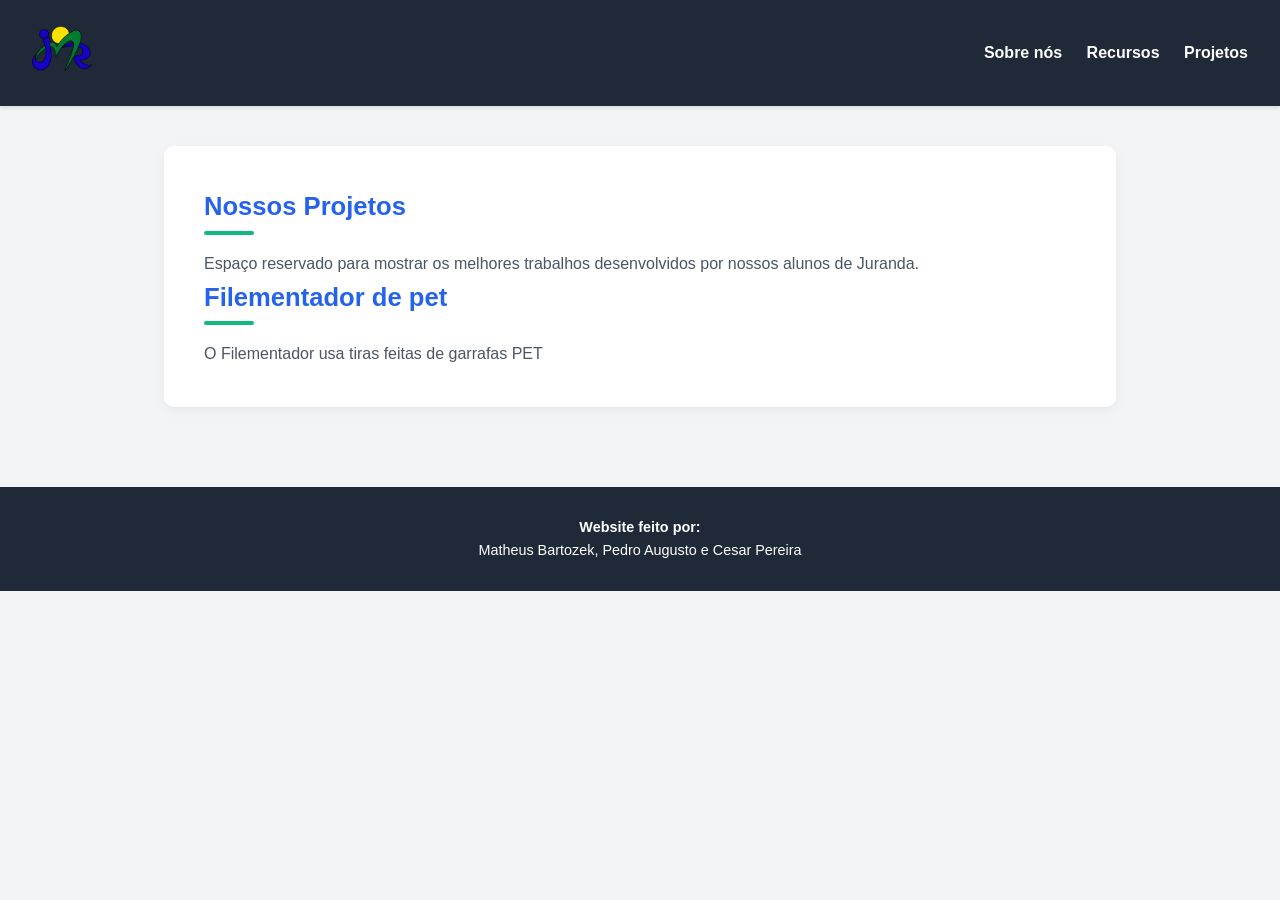
==== projetos.html @ 0ef6e07a "modificações" ====
<!DOCTYPE html>
<html lang="pt-BR">
<head>
    <meta charset="UTF-8">
    <meta name="viewport" content="width=device-width, initial-scale=1.0">
    <title>Sala Maker - Colégio João Maffei Rosa</title>
  <link rel="stylesheet" href="style.css">
  <header>
    <a href="index.html"> 
        <img src="Emblema Abstrato Colorido com Sol Amarelo (1).png" alt="Colégio Estadual João Maffei Rosa" width="60" height="auto">
        </h1>
        </a>
        <nav>
            <a href="sobrenos.html">Sobre nós</a>
            <a href="recursos.html">Recursos</a>
            <a href="projetos.html">Projetos</a>
        </nav>
    </header>
</head>
<body>
<div class="container projetos">
     <section id="projetos" class="section">
        
            <h3>Nossos Projetos</h3>
            <p>Espaço reservado para mostrar os melhores trabalhos desenvolvidos por nossos alunos de Juranda.</p>
            
            
            <h3>Filementador de pet</h3>
            <p>O Filementador usa tiras feitas de garrafas PET</p>
        </section>
        <div></div>


</div>

<footer>
   
        <div class="creditos-site">
            <p><b>Website feito por:</b> <p>Matheus Bartozek, Pedro Augusto e Cesar Pereira</p>
        </div>

</footer>

</body>
</html>
---- style.css ----
@import url('https://fonts.googleapis.com/css2?family=Barlow:ital,wght@0,100;0,200;0,300;0,400;0,500;0,600;0,700;0,800;0,900;1,100;1,200;1,300;1,400;1,500;1,600;1,700;1,800;1,900&display=swap');
/* ==========================================
   CONFIGURAÇÕES GERAIS E VARIÁVEIS
   ========================================== */
:root {
    --primary: #2563eb;       /* Azul Principal */
    --secondary: #10b981;     /* Verde Maker / Inovação */
    --dark: #1f2937;          /* Cinza Escuro para textos e menus */
    --light: #f3f4f6;         /* Cinza Claro para o fundo geral */
    --white: #ffffff;         /* Branco para os blocos de conteúdo */
    --transition: all 0.3s ease;
}

* {
    box-sizing: border-box;
    margin: 0;
    padding: 0;
}

body {
    font-family: 'Segoe UI', Tahoma, Geneva, Verdana, sans-serif;
    background-color: var(--light);
    color: var(--dark);
    line-height: 1.6;
}

/* ==========================================
   CABEÇALHO E MENU
   ========================================== */
header {
    background-color: var(--dark);
    color: var(--white);
    padding: 1.2rem 2rem;
    display: flex;
    justify-content: space-between;
    align-items: center;
    position: sticky;
    top: 0;
    z-index: 1000;
    box-shadow: 0 2px 4px rgba(0,0,0,0.1);
}

header h1 {
    font-size: 1.4rem;
    font-weight: 700;
    letter-spacing: 0.5px;
}

nav a {
    color: var(--white);
    text-decoration: none;
    margin-left: 20px;
    font-weight: 600;
    transition: var(--transition);
}

nav a:hover {
    color: var(--secondary);
}
.btn-voltar {
    display: inline-block;
    background-color: #cec9cc;
    color: #000000;
    padding: 10px 20px;
    border-radius: 8px;
    text-decoration: none;
    font-weight: bold;
    border: 2px solid #0e4290;
    transition: all 0.3s ease;
    font-family: 'Poppins', sans-serif;
}

/* ==========================================
   BANNER PRINCIPAL (HERO)
   ========================================== */
.hero {
    background: linear-gradient(135deg, var(--primary), var(--secondary));
    color: var(--white);
    text-align: center;
    padding: 5rem 2rem;
}

.hero h2 {
    font-size: 2.8rem;
    margin-bottom: 0.8rem;
    font-weight: 800;
}

.hero p {
    font-size: 1.2rem;
    opacity: 0.9;
}

/* ==========================================
   ESTRUTURA DE CONTEÚDO (LAYOUT)
   ========================================== */
.container {
    max-width: 1000px;
    margin: 2.5rem auto;
    padding: 0 1.5rem;
}

.section {
    background: var(--white);
    padding: 2.5rem;
    border-radius: 10px;
    margin-bottom: 2.5rem;
    box-shadow: 0 4px 12px rgba(0, 0, 0, 0.05);
}

.section h3 {
    font-size: 1.6rem;
    color: var(--primary);
    margin-bottom: 1rem;
    position: relative;
    padding-bottom: 0.5rem;
}

/* Linha decorativa abaixo dos títulos */
.section h3::after {
    content: '';
    position: absolute;
    bottom: 0;
    left: 0;
    width: 50px;
    height: 4px;
    background-color: var(--secondary);
    border-radius: 2px;
}

.section p {
    margin-top: 2rem;
    color: #4b5563;
}

/* ==========================================
   GRID DE RECURSOS E CARDS
   ========================================== */
.grid {
    display: grid;
    grid-template-columns: repeat(auto-fit, minmax(280px, 1fr));
    gap: 1.5rem;
    margin-top: 2rem;
}

.card {
    background: var(--light);
    padding: 2rem;
    border-radius: 8px;
    border-top: 5px solid var(--primary);
    transition: var(--transition);
}

.card:hover {
    transform: translateY(-5px);
    box-shadow: 0 6px 16px rgba(0,0,0,0.1);
}

.card h4 {
    font-size: 1.2rem;
    color: var(--dark);
    margin-bottom: 0.5rem;
}

.card p {
    font-size: 0.95rem;
    margin-top: 0;
}

/* ==========================================
   RODAPÉ
   ========================================== */
footer {
    text-align: center;
    padding: 1.8rem;
    background-color: var(--dark);
    color: var(--white);
    margin-top: 5rem;
    font-size: 0.9rem;
}

/* ==========================================
   RESPONSIVIDADE (CELULARES)
   ========================================== */
@media (max-width: 768px) {
    header {
        flex-direction: column;
        gap: 1rem;
        text-align: center;
    }

    nav a {
        margin: 0 10px;
    }

    .hero h2 {
        font-size: 2rem;
    }

    .section {
        padding: 1.5rem;
    }
    .btn-voltar {
    display: inline-block;
    background-color: #cec9cc;
    color: #000000;
    padding: 10px 20px;
    border-radius: 8px;
    text-decoration: none;
    font-weight: bold;
    border: 2px solid #0e4290;
    transition: all 0.3s ease;
    font-family: 'Poppins', sans-serif;
}

}
.container2 {
    max-width: 2250px;
    margin: 2.5rem auto;
    padding: 0 1.5rem;
    font-size: 1.8rem;
}

.section {
    background: var(--white);
    padding: 2.5rem;
    border-radius: 10px;
    margin-bottom: 2.5rem;
    box-shadow: 0 4px 12px rgba(0, 0, 0, 0.05);
}

.section h4 {
    font-size: 2.1rem;
    color: #2563eb;
    margin-bottom: 1rem;
    position: relative;
    padding-bottom: 0.5rem;
}

.section p {
    margin-top: 1rem;
    color: #4b5563;
}
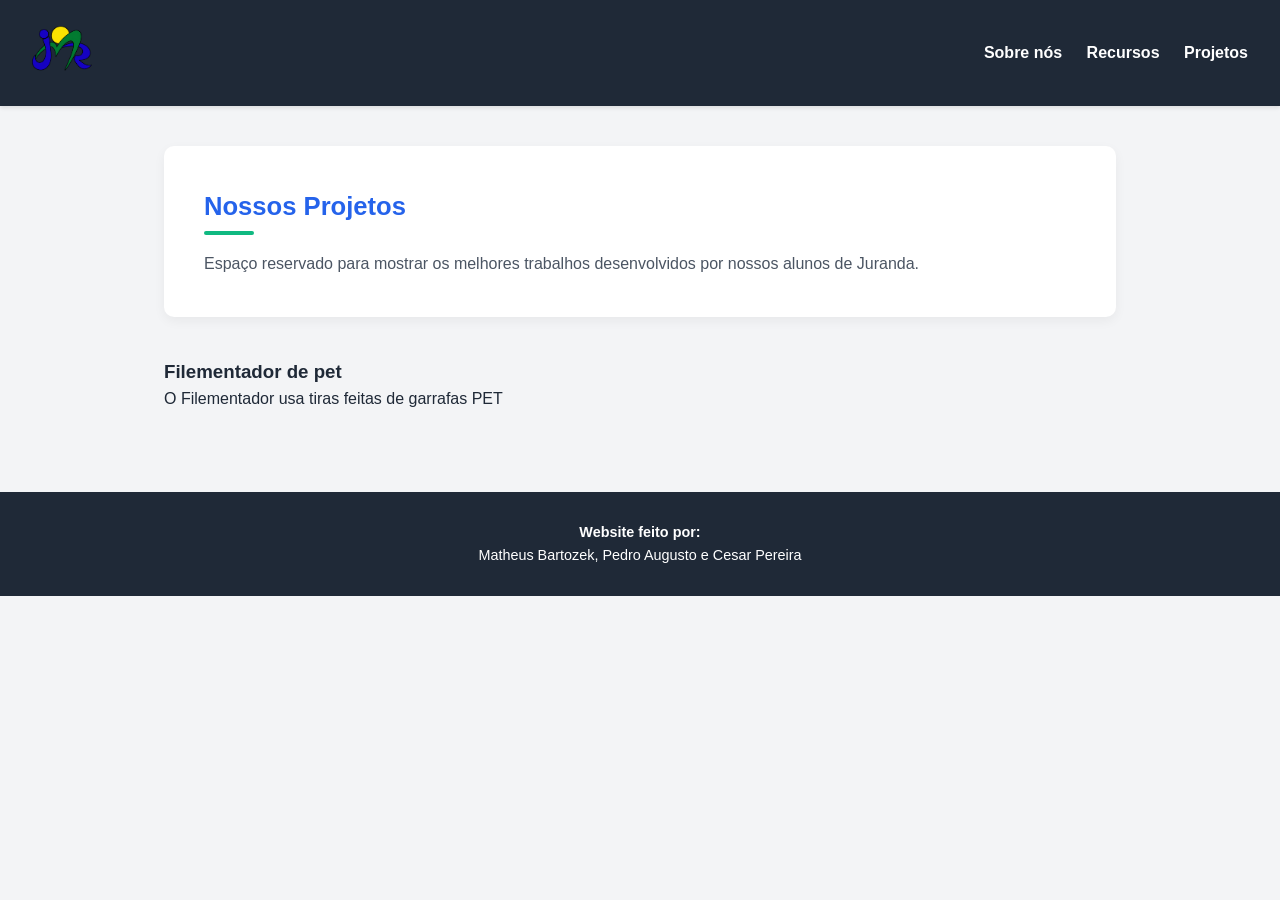
==== commit ad830c80: "bagunças" ====
--- a/projetos.html
+++ b/projetos.html
@@ -23,11 +23,11 @@
         
             <h3>Nossos Projetos</h3>
             <p>Espaço reservado para mostrar os melhores trabalhos desenvolvidos por nossos alunos de Juranda.</p>
-            
-            
-            <h3>Filementador de pet</h3>
+        </section>
+    <section class="projetos-container">
+         <h3>Filementador de pet</h3>
             <p>O Filementador usa tiras feitas de garrafas PET</p>
-        </section>
+    </section>
         <div></div>
 
 
--- a/style.css
+++ b/style.css
@@ -104,14 +104,12 @@
     background: var(--white);
     padding: 2.5rem;
     border-radius: 10px;
-    margin-bottom: 2.5rem;
     box-shadow: 0 4px 12px rgba(0, 0, 0, 0.05);
 }
 
 .section h3 {
     font-size: 1.6rem;
     color: var(--primary);
-    margin-bottom: 1rem;
     position: relative;
     padding-bottom: 0.5rem;
 }
@@ -132,6 +130,8 @@
     margin-top: 2rem;
     color: #4b5563;
 }
+
+
 
 /* ==========================================
    GRID DE RECURSOS E CARDS
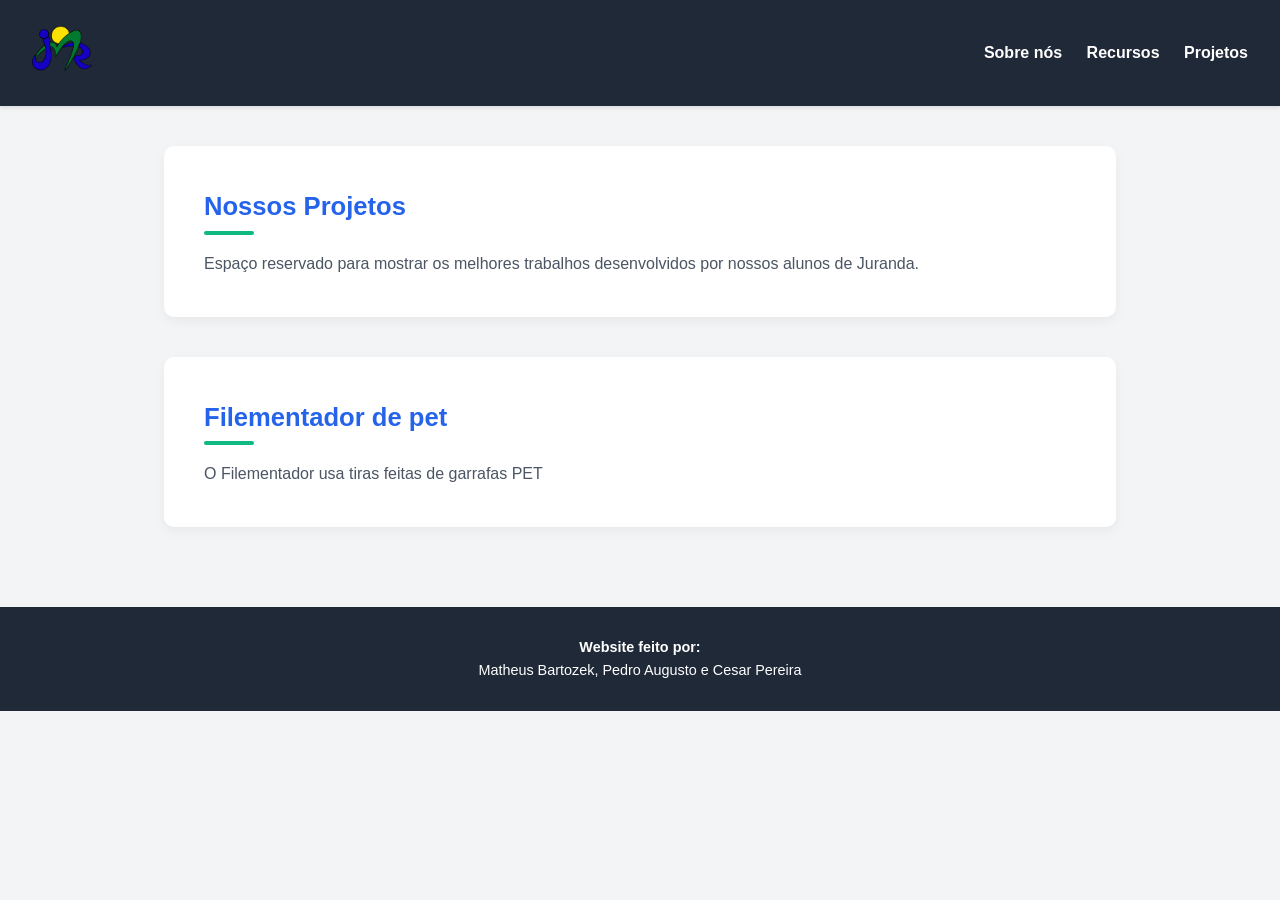
==== commit 9df7bba9: "hello" ====
--- a/projetos.html
+++ b/projetos.html
@@ -24,7 +24,7 @@
             <h3>Nossos Projetos</h3>
             <p>Espaço reservado para mostrar os melhores trabalhos desenvolvidos por nossos alunos de Juranda.</p>
         </section>
-    <section class="projetos-container">
+    <section id="projetos" class="section">
          <h3>Filementador de pet</h3>
             <p>O Filementador usa tiras feitas de garrafas PET</p>
     </section>
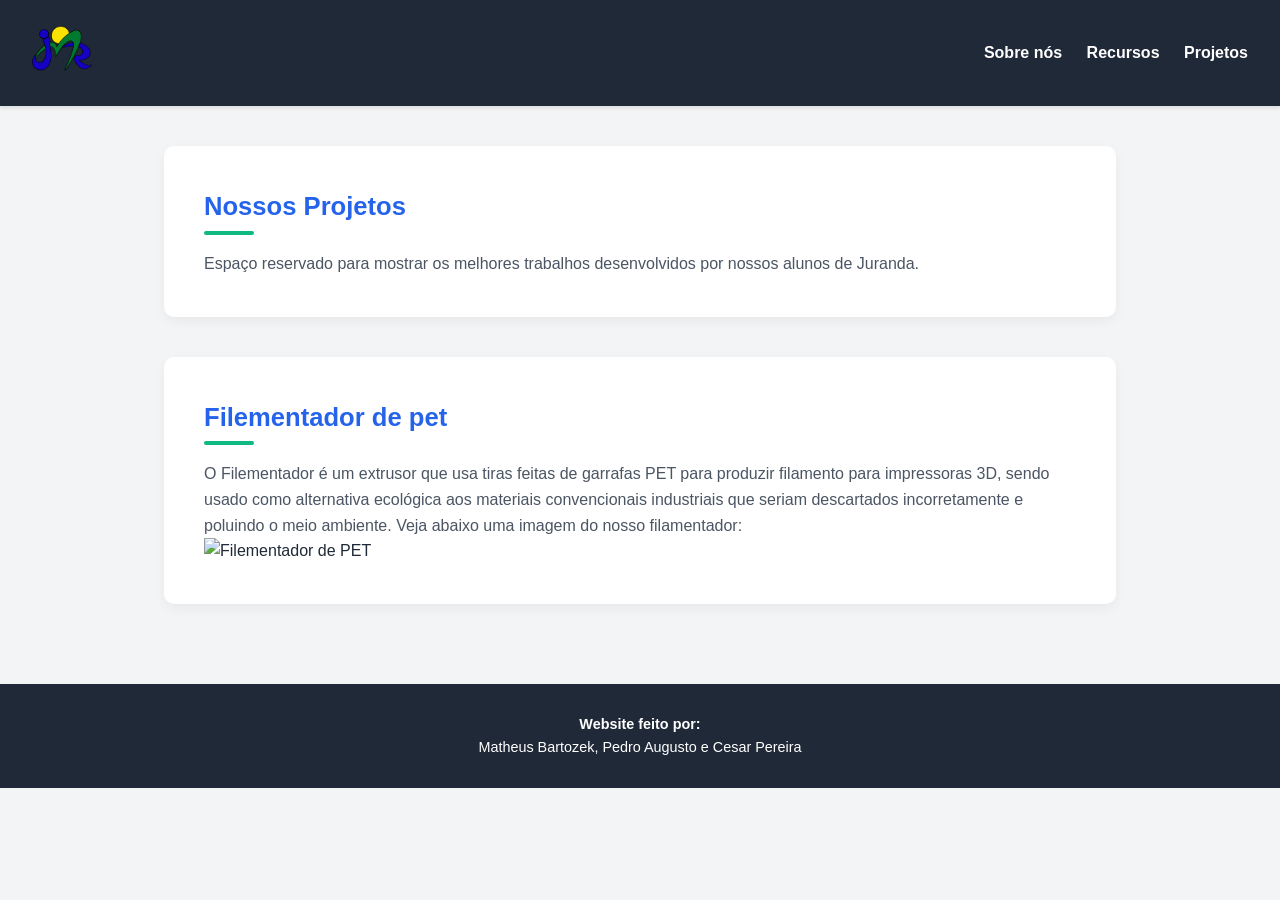
==== commit ae82aec5: "mudanças legais" ====
--- a/projetos.html
+++ b/projetos.html
@@ -26,7 +26,9 @@
         </section>
     <section id="projetos" class="section">
          <h3>Filementador de pet</h3>
-            <p>O Filementador usa tiras feitas de garrafas PET</p>
+            <p>O Filementador é um extrusor que usa tiras feitas de garrafas PET para produzir filamento para impressoras 3D, sendo usado como alternativa ecológica aos materiais convencionais industriais que seriam descartados incorretamente e poluindo o meio ambiente. Veja abaixo uma imagem do nosso filamentador:</p>
+            <img src="filementador.jpg" alt="Filementador de PET" width="400" height="auto">
+
     </section>
         <div></div>
 
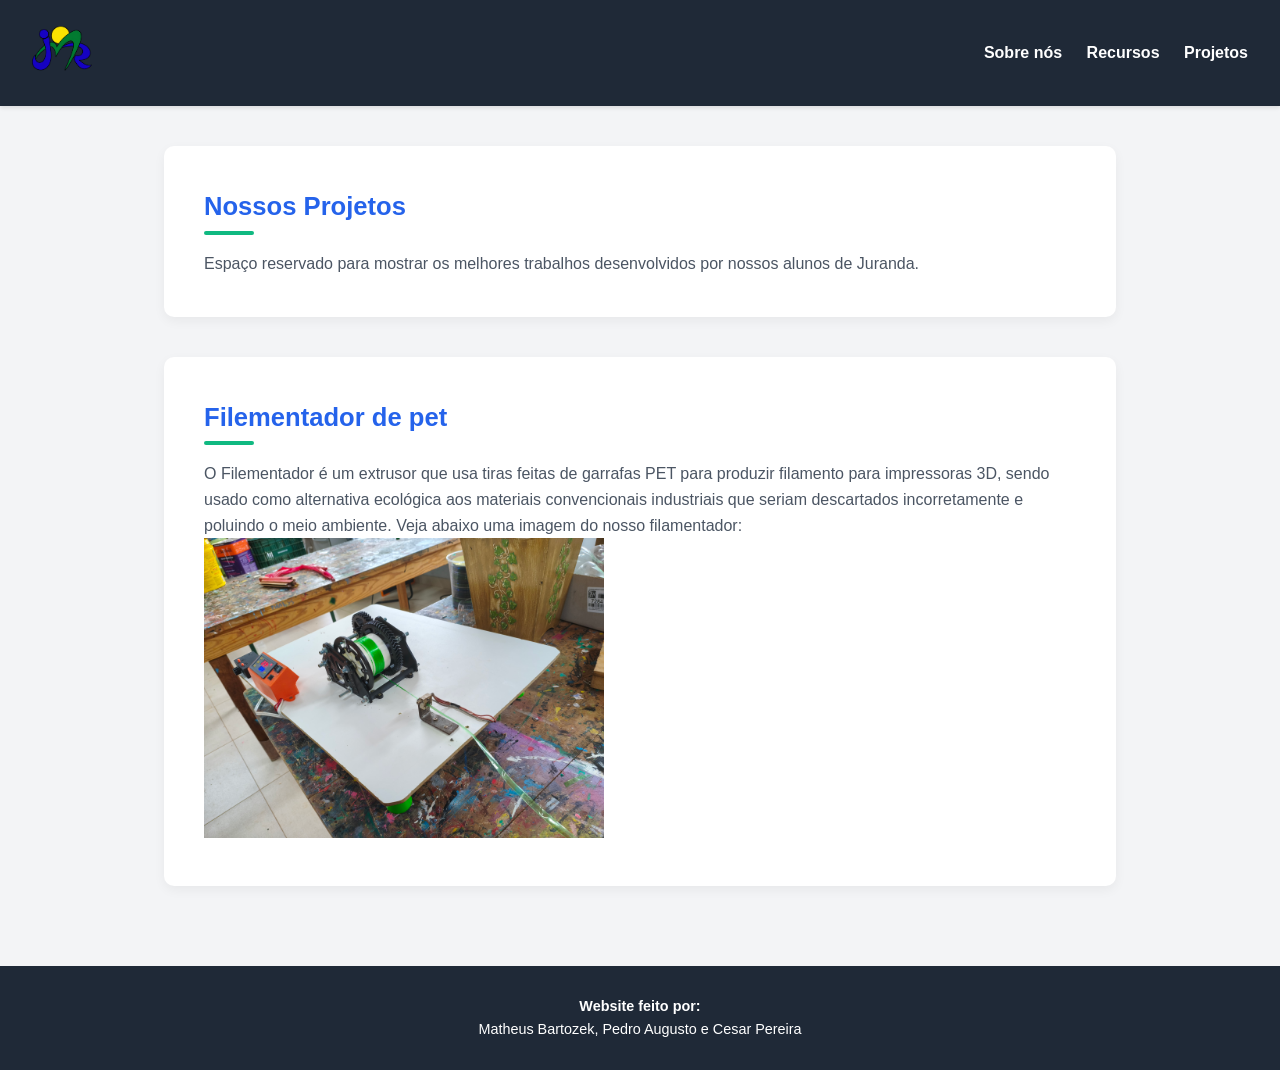
==== commit 62a7908b: "mudanças" ====
--- a/projetos.html
+++ b/projetos.html
@@ -27,7 +27,7 @@
     <section id="projetos" class="section">
          <h3>Filementador de pet</h3>
             <p>O Filementador é um extrusor que usa tiras feitas de garrafas PET para produzir filamento para impressoras 3D, sendo usado como alternativa ecológica aos materiais convencionais industriais que seriam descartados incorretamente e poluindo o meio ambiente. Veja abaixo uma imagem do nosso filamentador:</p>
-            <img src="filementador.jpg" alt="Filementador de PET" width="400" height="auto">
+            <img src="filementador.jpg" alt="Filementador de PET" width="400" height="auto" class="imagem-projeto">
 
     </section>
         <div></div>
--- a/style.css
+++ b/style.css
@@ -9,6 +9,7 @@
     --light: #f3f4f6;         /* Cinza Claro para o fundo geral */
     --white: #ffffff;         /* Branco para os blocos de conteúdo */
     --transition: all 0.3s ease;
+    
 }
 
 * {
@@ -18,11 +19,13 @@
 }
 
 body {
-    font-family: 'Segoe UI', Tahoma, Geneva, Verdana, sans-serif;
+    font-family: "Barlow", sans-serif;
+    line-height: 1.6;
     background-color: var(--light);
     color: var(--dark);
-    line-height: 1.6;
-}
+}
+
+
 
 /* ==========================================
    CABEÇALHO E MENU
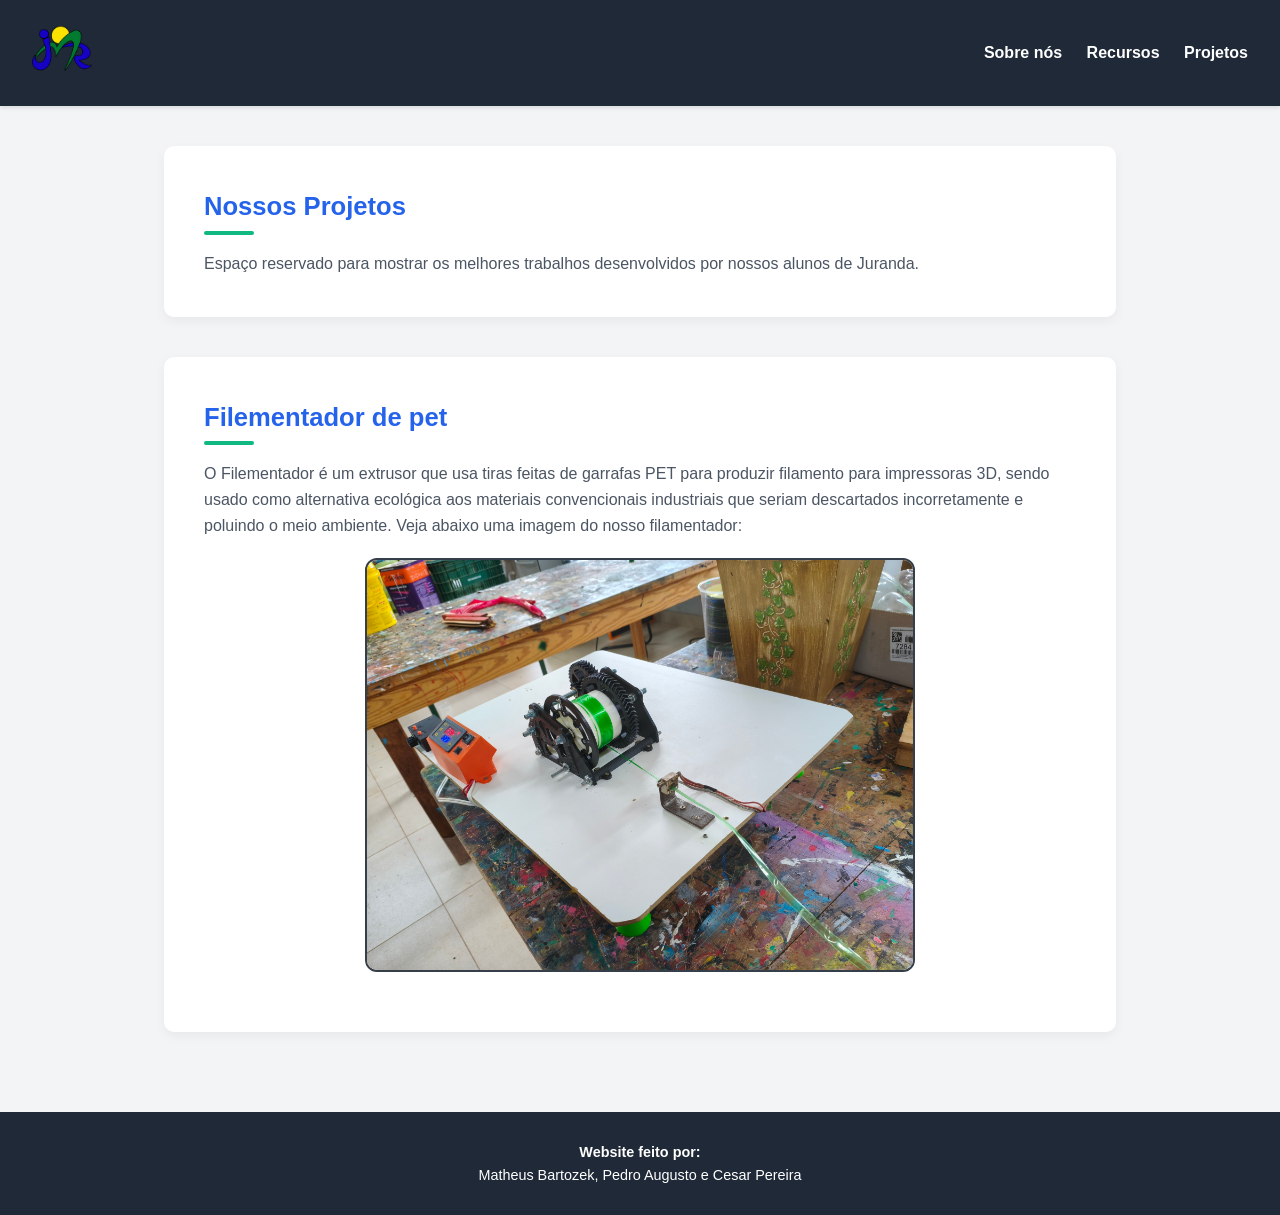
==== commit 548fb96b: "loading" ====
--- a/projetos.html
+++ b/projetos.html
@@ -27,7 +27,7 @@
     <section id="projetos" class="section">
          <h3>Filementador de pet</h3>
             <p>O Filementador é um extrusor que usa tiras feitas de garrafas PET para produzir filamento para impressoras 3D, sendo usado como alternativa ecológica aos materiais convencionais industriais que seriam descartados incorretamente e poluindo o meio ambiente. Veja abaixo uma imagem do nosso filamentador:</p>
-            <img src="filementador.jpg" alt="Filementador de PET" width="400" height="auto" class="imagem-projeto">
+            <img src="filementador.jpg" alt="Filementador de PET" width="550px" height="auto" class="imagem-projeto">
 
     </section>
         <div></div>
--- a/style.css
+++ b/style.css
@@ -134,6 +134,18 @@
     color: #4b5563;
 }
 
+.imagem-projeto {
+  display: block;
+  margin: 20px auto;
+
+  border-radius: 12px;
+
+  border: 2px solid #353e49;
+
+  max-width: 100%;
+  height: auto;
+}
+
 
 
 /* ==========================================
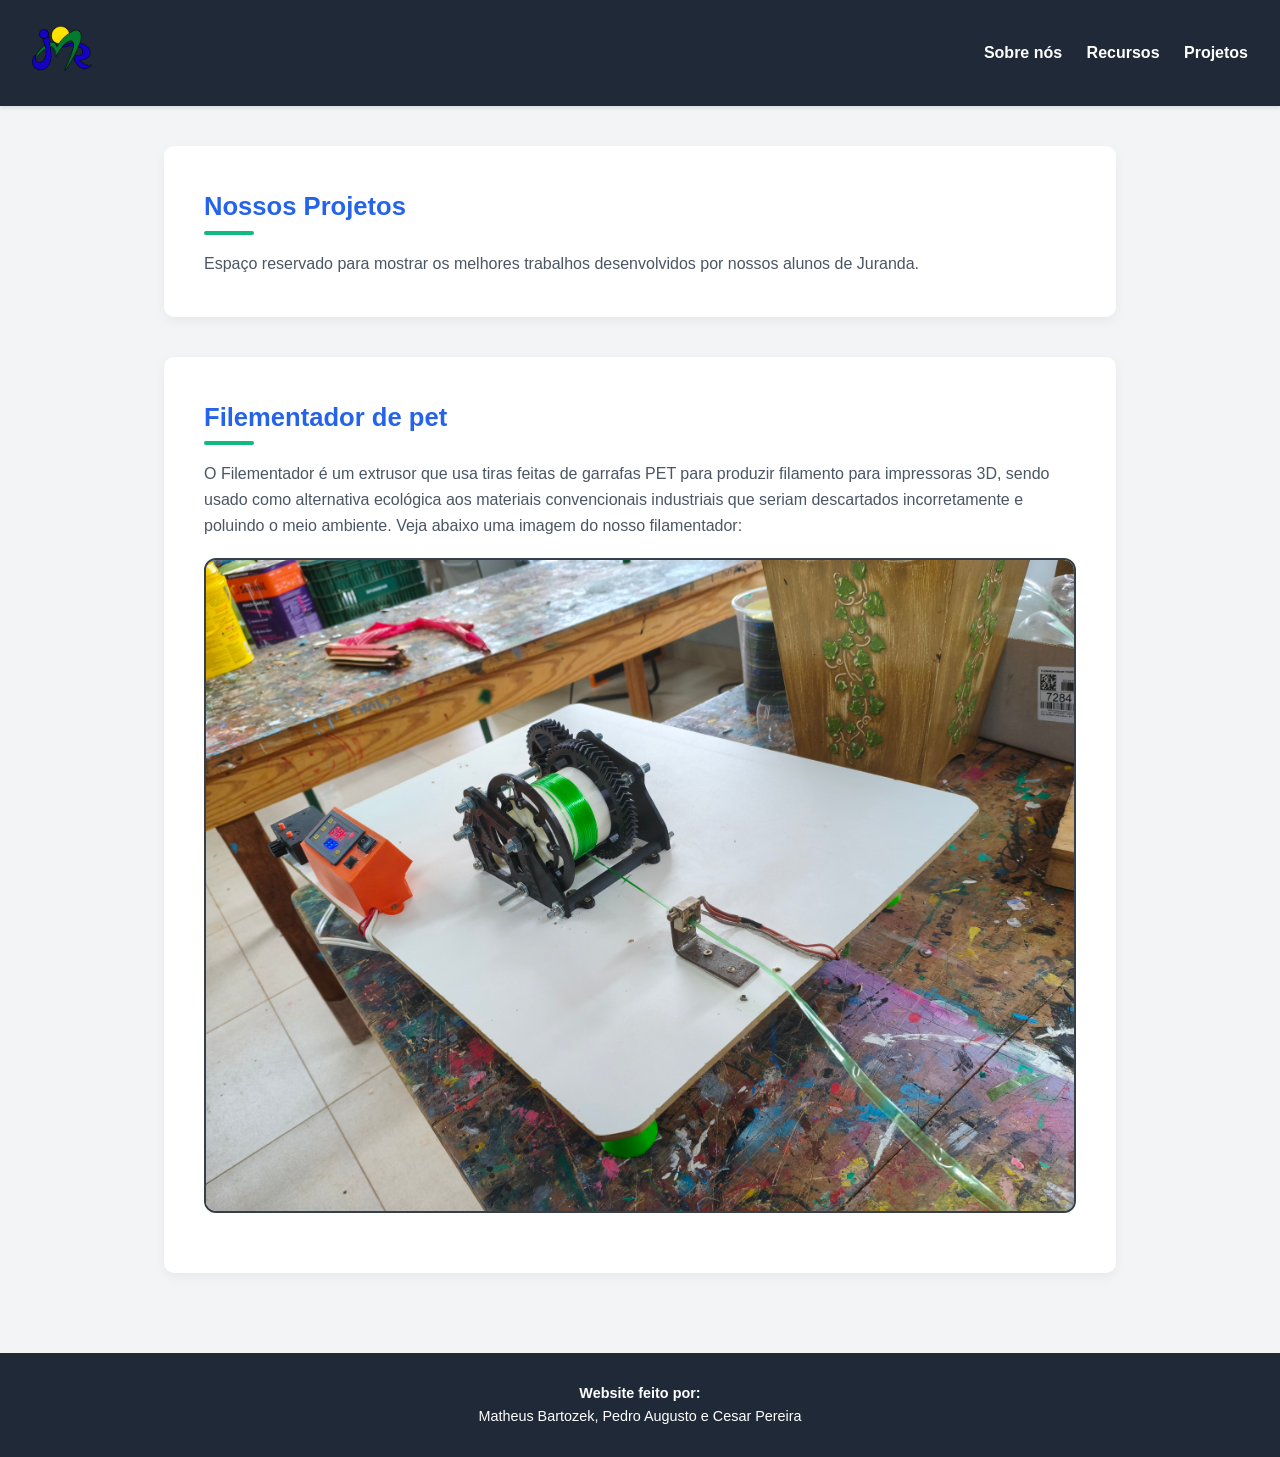
==== commit 14c66b77: "mudanças serissimas" ====
--- a/projetos.html
+++ b/projetos.html
@@ -27,7 +27,7 @@
     <section id="projetos" class="section">
          <h3>Filementador de pet</h3>
             <p>O Filementador é um extrusor que usa tiras feitas de garrafas PET para produzir filamento para impressoras 3D, sendo usado como alternativa ecológica aos materiais convencionais industriais que seriam descartados incorretamente e poluindo o meio ambiente. Veja abaixo uma imagem do nosso filamentador:</p>
-            <img src="filementador.jpg" alt="Filementador de PET" width="550px" height="auto" class="imagem-projeto">
+            <img src="filementador.jpg" alt="Filementador de PET" class="imagem-projeto">
 
     </section>
         <div></div>
--- a/style.css
+++ b/style.css
@@ -144,7 +144,7 @@
 
   max-width: 100%;
   height: auto;
-}
+} 
 
 
 
